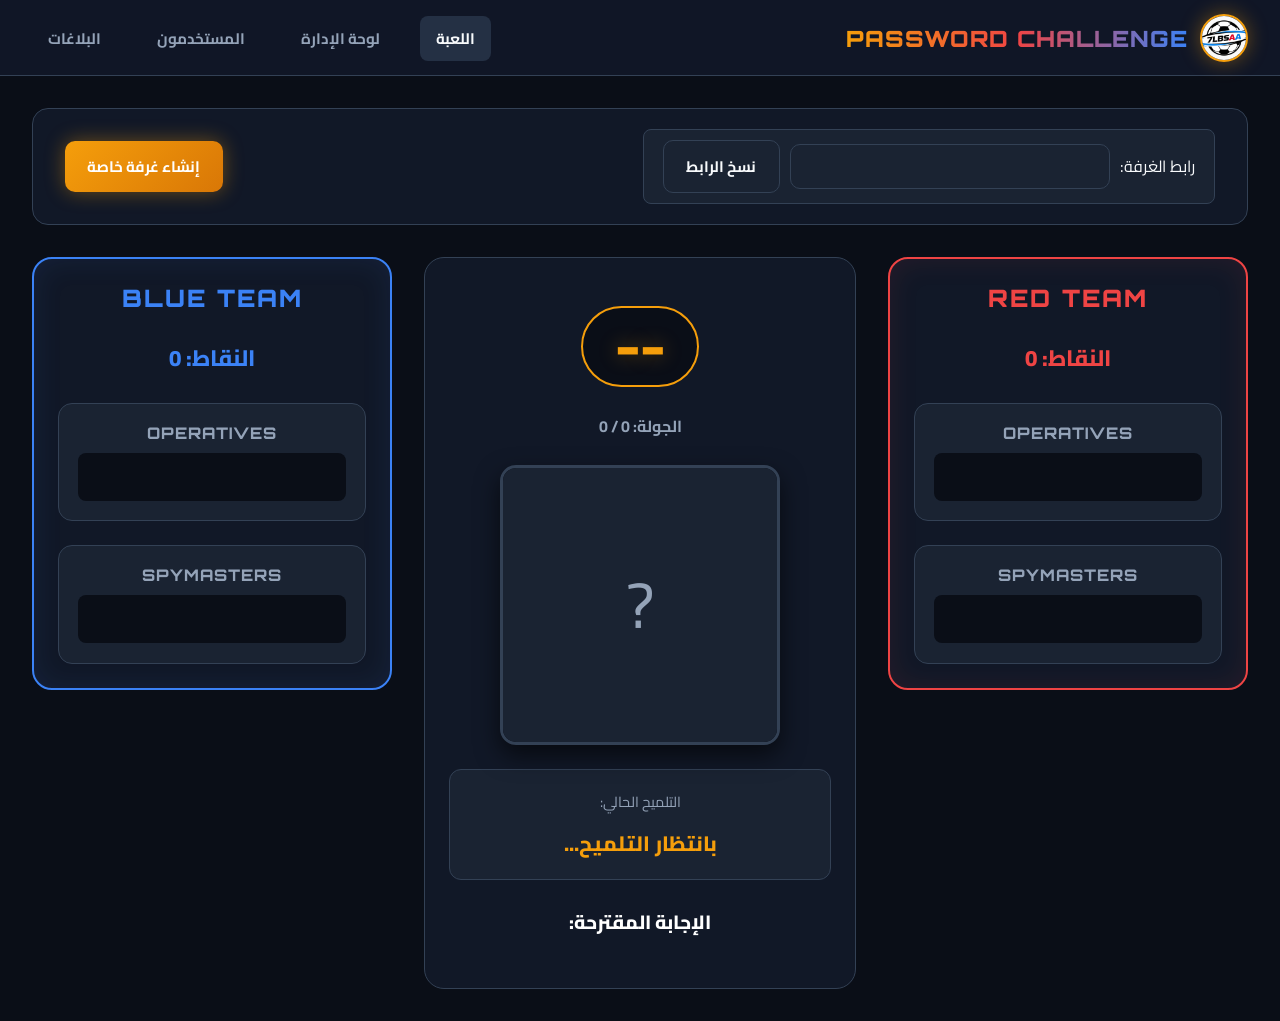
==== gamepassword.html @ 27a5e25a "Create gamepassword.html" ====
<!DOCTYPE html>
<html lang="ar" dir="rtl">
<head>
  <meta charset="UTF-8">
  <meta name="viewport" content="width=device-width, initial-scale=1.0">
  <title>حلبة التحدي - Password Challenge</title>
  <link rel="stylesheet" href="styles.css">
</head>
<body>

  <nav class="navbar">
    <a href="/gamepassword" class="navbar-brand">
      <img src="7lbsaa.ball.jpg" alt="Logo" class="navbar-logo">
      <span class="brand-title">PASSWORD CHALLENGE</span>
    </a>
    <ul class="nav-links">
      <li><a href="/gamepassword" class="active">اللعبة</a></li>
      <li><a href="/admin">لوحة الإدارة</a></li>
      <li><a href="/customers">المستخدمون</a></li>
      <li><a href="/reports">البلاغات</a></li>
    </ul>
  </nav>

  <main class="container">
    <!-- شريط معلومات الغرفة ودعوة الأصدقاء -->
    <header class="room-header">
      <div class="room-id-box">
        <span>رابط الغرفة:</span>
        <input type="text" id="invite-link-input" readonly class="form-input" style="width: 320px; padding: 0.4rem;">
        <button class="btn btn-outline" onclick="copyInviteLink()">نسخ الرابط</button>
      </div>
      <div id="room-actions-area">
        <button class="btn btn-gold" onclick="createNewRoomAction()">إنشاء غرفة خاصة</button>
      </div>
    </header>

    <!-- لوحة إعدادات الغرفة (تظهر لصاحب الغرفة قبل البدء) -->
    <section id="room-settings-panel" class="game-settings-panel" style="display: none;">
      <div class="settings-group">
        <label>عدد الجولات:</label>
        <select id="select-rounds" class="form-select" onchange="updateRoomSettings()">
          <option value="5">5 جولات</option>
          <option value="10" selected>10 جولات</option>
          <option value="15">15 جولة</option>
        </select>
      </div>
      <div class="settings-group">
        <label>مدة الجولة:</label>
        <select id="select-round-time" class="form-select" onchange="updateRoomSettings()">
          <option value="25">25 ثانية</option>
          <option value="30" selected>30 ثانية</option>
          <option value="45">45 ثانية</option>
        </select>
      </div>
      <button class="btn btn-primary" onclick="startMatchAction()">بدء اللعبة الآن</button>
    </section>

    <!-- شبكة الفرق وحلبة التخمين -->
    <div class="arena-grid">
      <!-- RED TEAM (يمين) -->
      <aside class="team-panel red-team">
        <h2 class="team-title">RED TEAM</h2>
        <div style="text-align: center; font-weight: 800; font-size: 1.4rem; color: var(--team-red);">
          النقاط: <span id="red-score">0</span>
        </div>

        <div class="role-slot">
          <div class="role-header">OPERATIVES</div>
          <div id="red-op-seat" class="player-seat"></div>
        </div>

        <div class="role-slot">
          <div class="role-header">SPYMASTERS</div>
          <div id="red-spy-seat" class="player-seat"></div>
        </div>
      </aside>

      <!-- حلبة الجولة (وسط) -->
      <section class="center-arena">
        <div id="active-team-banner" style="font-weight: 900; font-size: 1.3rem; letter-spacing: 2px;"></div>
        
        <div id="game-timer" class="timer-box">--</div>

        <div class="round-info">
          <span>الجولة: <strong id="current-round-text">0 / 0</strong></span>
        </div>

        <!-- بطاقة اللاعب السري -->
        <div class="player-card">
          <img id="player-image" src="" alt="Secret Footballer" style="display: none;">
          <div id="mystery-overlay" class="mystery-overlay">?</div>
        </div>

        <!-- عرض التلميح للمشاركين -->
        <div class="clue-display-box">
          <span style="color: var(--text-muted); font-size: 0.9rem;">التلميح الحالي:</span>
          <div id="display-clue-text" class="clue-text">بانتظار التلميح...</div>
        </div>

        <!-- عرض إجابة التخمين -->
        <div id="display-answer-box" style="font-size: 1.2rem; font-weight: 800; color: #fff;">
          الإجابة المقترحة: <span id="display-answer-text" style="color: var(--team-blue);"></span>
        </div>

        <!-- أزرار الإدخال (تظهر ديناميكياً حسب الدور والصلاحية) -->
        <div class="game-controls-area">
          <div id="clue-input-area" style="display: none; gap: 10px;">
            <input type="text" id="clue-text-input" class="form-input" placeholder="اكتب تلميحاً لزميلك في الفريق...">
            <button class="btn btn-primary" onclick="sendClueAction()">إرسال التلميح</button>
          </div>

          <div id="answer-input-area" style="display: none; gap: 10px;">
            <input type="text" id="answer-text-input" class="form-input" placeholder="خمّن اسم لاعب كرة القدم...">
            <button class="btn btn-gold" onclick="sendAnswerAction()">إرسال الإجابة</button>
          </div>

          <div id="verify-area" style="display: none; justify-content: center; gap: 20px;">
            <button class="btn btn-primary" style="background: #22c55e;" onclick="verifyAnswerAction(true)">صحيحة ✔</button>
            <button class="btn btn-red" onclick="verifyAnswerAction(false)">خاطئة ✘</button>
          </div>
        </div>
      </section>

      <!-- BLUE TEAM (يسار) -->
      <aside class="team-panel blue-team">
        <h2 class="team-title">BLUE TEAM</h2>
        <div style="text-align: center; font-weight: 800; font-size: 1.4rem; color: var(--team-blue);">
          النقاط: <span id="blue-score">0</span>
        </div>

        <div class="role-slot">
          <div class="role-header">OPERATIVES</div>
          <div id="blue-op-seat" class="player-seat"></div>
        </div>

        <div class="role-slot">
          <div class="role-header">SPYMASTERS</div>
          <div id="blue-spy-seat" class="player-seat"></div>
        </div>
      </aside>
    </div>
  </main>

  <!-- نافذة عرض القوانين (shroot.png) قبل بدء اللعب -->
  <div id="rules-modal" class="modal-overlay">
    <div class="modal-content rules-modal" style="text-align: center;">
      <h2 style="margin-bottom: 1rem; color: var(--accent-gold);">قوانين وشروط التحدي</h2>
      <img src="shroot.png" alt="Rules">
      <p style="color: var(--text-muted); margin-top: 1rem;">ستبدأ اللعبة تلقائياً بعد لحظات...</p>
    </div>
  </div>

  <!-- نافذة نهاية اللعبة والإعلان عن الفائز -->
  <div id="finish-modal" class="modal-overlay">
    <div class="modal-content" style="text-align: center;">
      <h2 style="font-size: 2rem; color: var(--accent-gold); margin-bottom: 1rem;">نهاية التحدي!</h2>
      <h3 id="winner-text" style="font-size: 1.6rem; margin-bottom: 2rem;"></h3>
      <button class="btn btn-primary" onclick="window.location.href='/gamepassword'">العودة للغرفة الرئيسية</button>
    </div>
  </div>

  <!-- نافذة البلاغات -->
  <div id="report-modal" class="modal-overlay">
    <div class="modal-content">
      <h3 style="margin-bottom: 1rem;">إبلاغ عن لاعب</h3>
      <input type="hidden" id="report-user-id">
      <input type="hidden" id="report-user-name">
      <div class="form-group">
        <label>سبب البلاغ:</label>
        <textarea id="report-reason-input" class="form-input" rows="4" placeholder="وضح المخالفة..."></textarea>
      </div>
      <div style="display: flex; gap: 10px; justify-content: flex-end;">
        <button class="btn btn-outline" onclick="closeReportModal()">إلغاء</button>
        <button class="btn btn-red" onclick="submitReportAction()">إرسال البلاغ</button>
      </div>
    </div>
  </div>

  <script type="module">
    import { auth } from './auth.js';
    import { GameManager } from './game.js';
    import { submitReport } from './reports.js';

    auth.requireAuth();
    const gameMgr = new GameManager();
    gameMgr.init();

    // ربط الوظائف بالـ Window لتعمل مع أحداث onclick في HTML
    window.createNewRoomAction = () => gameMgr.roomMgr.createRoom();
    
    window.joinTeamAction = (team, role) => gameMgr.roomMgr.joinTeamRole(team, role);
    
    window.updateRoomSettings = () => {
      const rounds = document.getElementById("select-rounds").value;
      const time = document.getElementById("select-round-time").value;
      gameMgr.roomMgr.updateSettings(rounds, time);
    };

    window.startMatchAction = () => gameMgr.startGame();
    
    window.sendClueAction = () => {
      const input = document.getElementById("clue-text-input");
      gameMgr.submitClue(input.value);
      input.value = '';
    };

    window.sendAnswerAction = () => {
      const input = document.getElementById("answer-text-input");
      gameMgr.submitAnswer(input.value);
      input.value = '';
    };

    window.verifyAnswerAction = (isCorrect) => gameMgr.verifyAnswer(isCorrect);

    window.copyInviteLink = () => {
      const link = gameMgr.roomMgr.getInviteLink();
      navigator.clipboard.writeText(link);
      alert("تم نسخ رابط الغرفة بنجاح!");
    };

    // إدارة نافذة البلاغ
    window.openReportModal = (id, name) => {
      document.getElementById("report-user-id").value = id;
      document.getElementById("report-user-name").value = name;
      document.getElementById("report-modal").classList.add("active");
    };

    window.closeReportModal = () => {
      document.getElementById("report-modal").classList.remove("active");
      document.getElementById("report-reason-input").value = '';
    };

    window.submitReportAction = async () => {
      const id = document.getElementById("report-user-id").value;
      const name = document.getElementById("report-user-name").value;
      const reason = document.getElementById("report-reason-input").value;
      await submitReport(id, name, reason);
      closeReportModal();
    };

    // تحديث رابط الدعوة تلقائياً في الواجهة
    setTimeout(() => {
      const inputEl = document.getElementById("invite-link-input");
      if (inputEl && gameMgr.roomMgr.roomId) {
        inputEl.value = gameMgr.roomMgr.getInviteLink();
      }
    }, 500);
  </script>
</body>
</html>
---- styles.css ----
@import url('https://fonts.googleapis.com/css2?family=Cairo:wght@400;600;700;800;900&family=Orbitron:wght@600;800;900&display=swap');

:root {
  --bg-primary: #0a0e17;
  --bg-secondary: #111827;
  --bg-card: #1a2332;
  --bg-hover: #243044;
  --accent-gold: #f59e0b;
  --team-red: #ef4444;
  --team-red-dark: #b91c1c;
  --team-blue: #3b82f6;
  --team-blue-dark: #1d4ed8;
  --text-main: #f8fafc;
  --text-muted: #94a3b8;
  --border-color: #334155;
  --glow-red: 0 0 20px rgba(239, 68, 68, 0.4);
  --glow-blue: 0 0 20px rgba(59, 130, 246, 0.4);
  --glow-gold: 0 0 20px rgba(245, 158, 11, 0.4);
}

* {
  box-sizing: border-box;
  margin: 0;
  padding: 0;
  font-family: 'Cairo', sans-serif;
}

body {
  background-color: var(--bg-primary);
  color: var(--text-main);
  direction: rtl;
  min-height: 100vh;
  display: flex;
  flex-direction: column;
  overflow-x: hidden;
}

/* --- شريط التنقل (Navbar) --- */
.navbar {
  background: rgba(17, 24, 39, 0.95);
  backdrop-filter: blur(12px);
  border-bottom: 1px solid var(--border-color);
  padding: 0.85rem 2rem;
  display: flex;
  justify-content: space-between;
  align-items: center;
  position: sticky;
  top: 0;
  z-index: 1000;
}

.navbar-brand {
  display: flex;
  align-items: center;
  gap: 12px;
  text-decoration: none;
  color: var(--text-main);
}

.navbar-logo {
  width: 48px;
  height: 48px;
  border-radius: 50%;
  border: 2px solid var(--accent-gold);
  object-fit: cover;
  box-shadow: var(--glow-gold);
}

.brand-title {
  font-family: 'Orbitron', sans-serif;
  font-size: 1.4rem;
  font-weight: 900;
  letter-spacing: 1px;
  background: linear-gradient(90deg, #f59e0b, #ef4444, #3b82f6);
  -webkit-background-clip: text;
  -webkit-text-fill-color: transparent;
}

.nav-links {
  display: flex;
  gap: 1.5rem;
  list-style: none;
}

.nav-links a {
  color: var(--text-muted);
  text-decoration: none;
  font-weight: 700;
  font-size: 0.95rem;
  padding: 0.5rem 1rem;
  border-radius: 8px;
  transition: all 0.3s ease;
}

.nav-links a:hover, .nav-links a.active {
  color: var(--text-main);
  background: var(--bg-hover);
}

/* --- أزرار اللعبة والنظام --- */
.btn {
  padding: 0.7rem 1.4rem;
  border-radius: 10px;
  font-weight: 700;
  cursor: pointer;
  border: none;
  transition: all 0.25s cubic-bezier(0.4, 0, 0.2, 1);
  display: inline-flex;
  align-items: center;
  justify-content: center;
  gap: 8px;
  font-size: 0.95rem;
  text-decoration: none;
}

.btn-primary {
  background: linear-gradient(135deg, #3b82f6, #2563eb);
  color: #fff;
  box-shadow: var(--glow-blue);
}

.btn-primary:hover {
  transform: translateY(-2px);
  box-shadow: 0 0 25px rgba(59, 130, 246, 0.7);
}

.btn-red {
  background: linear-gradient(135deg, var(--team-red), var(--team-red-dark));
  color: #fff;
  box-shadow: var(--glow-red);
}

.btn-red:hover {
  transform: translateY(-2px);
  box-shadow: 0 0 25px rgba(239, 68, 68, 0.7);
}

.btn-gold {
  background: linear-gradient(135deg, #f59e0b, #d97706);
  color: #fff;
  box-shadow: var(--glow-gold);
}

.btn-gold:hover {
  transform: translateY(-2px);
}

.btn-outline {
  background: transparent;
  border: 1px solid var(--border-color);
  color: var(--text-main);
}

.btn-outline:hover {
  background: var(--bg-hover);
  border-color: var(--text-muted);
}

/* --- الحاويات المشتركة --- */
.container {
  width: 100%;
  max-width: 1380px;
  margin: 0 auto;
  padding: 2rem;
}

/* --- صفحة تسجيل الدخول --- */
.login-wrapper {
  min-height: calc(100vh - 80px);
  display: flex;
  align-items: center;
  justify-content: center;
  padding: 2rem;
}

.login-card {
  background: var(--bg-secondary);
  border: 1px solid var(--border-color);
  border-radius: 20px;
  padding: 2.5rem;
  width: 100%;
  max-width: 850px;
  display: grid;
  grid-template-columns: 1fr 1fr;
  gap: 2.5rem;
  align-items: center;
  box-shadow: 0 25px 50px -12px rgba(0, 0, 0, 0.7);
}

.login-image-container {
  position: relative;
  border-radius: 16px;
  overflow: hidden;
  border: 2px solid var(--border-color);
  aspect-ratio: 1 / 1;
  box-shadow: 0 10px 30px rgba(0, 0, 0, 0.5);
}

.login-image-container img {
  width: 100%;
  height: 100%;
  object-fit: cover;
}

.login-form-area h1 {
  font-size: 1.8rem;
  font-weight: 800;
  margin-bottom: 0.5rem;
}

.login-form-area p.subtitle {
  color: var(--accent-gold);
  font-weight: 700;
  margin-bottom: 1.5rem;
  font-size: 1rem;
}

.form-group {
  margin-bottom: 1.5rem;
}

.form-group label {
  display: block;
  font-weight: 700;
  margin-bottom: 0.5rem;
  color: var(--text-muted);
}

.form-input, .form-select {
  width: 100%;
  padding: 0.85rem 1rem;
  border-radius: 10px;
  border: 1px solid var(--border-color);
  background: var(--bg-card);
  color: var(--text-main);
  font-size: 1rem;
  transition: all 0.3s ease;
}

.form-input:focus, .form-select:focus {
  outline: none;
  border-color: var(--team-blue);
  box-shadow: 0 0 10px rgba(59, 130, 246, 0.3);
}

/* --- واجهة الغرفة والفرق --- */
.room-header {
  display: flex;
  justify-content: space-between;
  align-items: center;
  background: var(--bg-secondary);
  border: 1px solid var(--border-color);
  border-radius: 16px;
  padding: 1.25rem 2rem;
  margin-bottom: 2rem;
}

.room-id-box {
  display: flex;
  align-items: center;
  gap: 10px;
  background: var(--bg-card);
  padding: 0.6rem 1.2rem;
  border-radius: 8px;
  border: 1px solid var(--border-color);
}

.game-settings-panel {
  background: var(--bg-secondary);
  border: 1px solid var(--border-color);
  border-radius: 16px;
  padding: 1.5rem 2rem;
  margin-bottom: 2rem;
  display: flex;
  flex-wrap: wrap;
  gap: 2rem;
  align-items: center;
  justify-content: space-between;
}

.settings-group {
  display: flex;
  align-items: center;
  gap: 1rem;
}

.arena-grid {
  display: grid;
  grid-template-columns: 1fr 1.2fr 1fr;
  gap: 2rem;
  align-items: start;
}

/* --- تصميم الفرق --- */
.team-panel {
  background: var(--bg-secondary);
  border-radius: 20px;
  padding: 1.5rem;
  border: 2px solid transparent;
  display: flex;
  flex-direction: column;
  gap: 1.5rem;
  position: relative;
}

.team-panel.red-team {
  border-color: var(--team-red);
  box-shadow: inset 0 0 30px rgba(239, 68, 68, 0.1);
}

.team-panel.blue-team {
  border-color: var(--team-blue);
  box-shadow: inset 0 0 30px rgba(59, 130, 246, 0.1);
}

.team-title {
  font-family: 'Orbitron', sans-serif;
  font-size: 1.5rem;
  font-weight: 900;
  text-align: center;
  letter-spacing: 2px;
}

.red-team .team-title { color: var(--team-red); }
.blue-team .team-title { color: var(--team-blue); }

.role-slot {
  background: var(--bg-card);
  border: 1px solid var(--border-color);
  border-radius: 14px;
  padding: 1.2rem;
  text-align: center;
  position: relative;
  display: flex;
  flex-direction: column;
  align-items: center;
  gap: 10px;
}

.role-header {
  font-family: 'Orbitron', sans-serif;
  font-size: 1rem;
  font-weight: 800;
  color: var(--text-muted);
  letter-spacing: 1px;
}

.player-seat {
  width: 100%;
  padding: 0.8rem;
  background: var(--bg-primary);
  border-radius: 8px;
  font-weight: 700;
  min-height: 48px;
  display: flex;
  align-items: center;
  justify-content: center;
  position: relative;
}

.player-seat.occupied {
  border: 1px solid var(--accent-gold);
  color: var(--accent-gold);
}

.btn-report {
  position: absolute;
  top: 8px;
  left: 8px;
  background: rgba(239, 68, 68, 0.2);
  border: 1px solid var(--team-red);
  color: #fff;
  font-size: 0.75rem;
  padding: 2px 8px;
  border-radius: 4px;
  cursor: pointer;
  transition: 0.2s;
}

.btn-report:hover {
  background: var(--team-red);
}

/* --- منتصف الحلبة (ساحة الجولة) --- */
.center-arena {
  background: var(--bg-secondary);
  border: 1px solid var(--border-color);
  border-radius: 20px;
  padding: 1.5rem;
  display: flex;
  flex-direction: column;
  align-items: center;
  gap: 1.5rem;
}

.timer-box {
  font-family: 'Orbitron', sans-serif;
  font-size: 3rem;
  font-weight: 900;
  color: var(--accent-gold);
  text-shadow: var(--glow-gold);
  background: var(--bg-primary);
  padding: 0.5rem 2rem;
  border-radius: 50px;
  border: 2px solid var(--accent-gold);
}

.round-info {
  display: flex;
  gap: 20px;
  font-weight: 700;
  color: var(--text-muted);
}

.player-card {
  width: 280px;
  height: 280px;
  border-radius: 16px;
  overflow: hidden;
  border: 3px solid var(--border-color);
  position: relative;
  background: var(--bg-primary);
  display: flex;
  align-items: center;
  justify-content: center;
  box-shadow: 0 10px 25px rgba(0, 0, 0, 0.6);
}

.player-card img {
  width: 100%;
  height: 100%;
  object-fit: cover;
}

.mystery-overlay {
  position: absolute;
  inset: 0;
  background: var(--bg-card);
  display: flex;
  flex-direction: column;
  align-items: center;
  justify-content: center;
  font-size: 4rem;
  color: var(--text-muted);
}

.clue-display-box {
  width: 100%;
  background: var(--bg-card);
  border: 1px solid var(--border-color);
  border-radius: 12px;
  padding: 1rem;
  text-align: center;
}

.clue-text {
  font-size: 1.3rem;
  font-weight: 800;
  color: var(--accent-gold);
  margin-top: 0.5rem;
}

.game-controls-area {
  width: 100%;
  display: flex;
  flex-direction: column;
  gap: 1rem;
}

/* --- النوافذ المنبثقة (Modals) --- */
.modal-overlay {
  position: fixed;
  inset: 0;
  background: rgba(10, 14, 23, 0.85);
  backdrop-filter: blur(8px);
  display: flex;
  align-items: center;
  justify-content: center;
  z-index: 2000;
  opacity: 0;
  pointer-events: none;
  transition: opacity 0.3s ease;
}

.modal-overlay.active {
  opacity: 1;
  pointer-events: auto;
}

.modal-content {
  background: var(--bg-secondary);
  border: 1px solid var(--border-color);
  border-radius: 20px;
  padding: 2rem;
  width: 90%;
  max-width: 600px;
  box-shadow: 0 25px 50px rgba(0, 0, 0, 0.8);
  position: relative;
}

.rules-modal img {
  width: 100%;
  border-radius: 12px;
  border: 1px solid var(--border-color);
  margin-bottom: 1rem;
}

/* --- الجداول واللوحات الإدارية --- */
.admin-stats {
  display: grid;
  grid-template-columns: repeat(auto-fit, minmax(220px, 1fr));
  gap: 1.5rem;
  margin-bottom: 2rem;
}

.stat-card {
  background: var(--bg-secondary);
  border: 1px solid var(--border-color);
  border-radius: 16px;
  padding: 1.5rem;
  text-align: center;
}

.stat-card h3 {
  color: var(--text-muted);
  font-size: 0.95rem;
  margin-bottom: 0.5rem;
}

.stat-card .value {
  font-family: 'Orbitron', sans-serif;
  font-size: 2.2rem;
  font-weight: 900;
  color: var(--accent-gold);
}

.data-table-container {
  background: var(--bg-secondary);
  border: 1px solid var(--border-color);
  border-radius: 16px;
  overflow: hidden;
  margin-top: 1.5rem;
}

.data-table {
  width: 100%;
  border-collapse: collapse;
  text-align: right;
}

.data-table th, .data-table td {
  padding: 1rem 1.5rem;
  border-bottom: 1px solid var(--border-color);
}

.data-table th {
  background: var(--bg-card);
  font-weight: 800;
  color: var(--text-muted);
}

.data-table tr:hover {
  background: var(--bg-hover);
}

.badge {
  padding: 0.35rem 0.8rem;
  border-radius: 20px;
  font-size: 0.8rem;
  font-weight: 700;
}

.badge-success { background: rgba(34, 197, 94, 0.2); color: #22c55e; }
.badge-danger { background: rgba(239, 68, 68, 0.2); color: #ef4444; }
.badge-warning { background: rgba(245, 158, 11, 0.2); color: #f59e0b; }

/* --- صفحة الحظر (Block Page) --- */
.block-container {
  min-height: 100vh;
  display: flex;
  align-items: center;
  justify-content: center;
  padding: 2rem;
  text-align: center;
}

.block-card {
  background: var(--bg-secondary);
  border: 2px solid var(--team-red);
  border-radius: 24px;
  padding: 3.5rem 2.5rem;
  max-width: 550px;
  width: 100%;
  box-shadow: var(--glow-red);
}

.block-card h1 {
  color: var(--team-red);
  font-size: 2.2rem;
  font-weight: 900;
  margin-bottom: 1rem;
}

.facebook-link-btn {
  display: inline-flex;
  align-items: center;
  gap: 12px;
  background: #1877f2;
  color: #fff;
  padding: 0.9rem 1.8rem;
  border-radius: 12px;
  font-weight: 700;
  text-decoration: none;
  margin-top: 2rem;
  transition: all 0.3s ease;
}

.facebook-link-btn:hover {
  background: #166fe5;
  transform: translateY(-2px);
  box-shadow: 0 0 20px rgba(24, 119, 242, 0.5);
}

/* --- التجاوب مع الشاشات (Responsive) --- */
@media (max-width: 1024px) {
  .arena-grid {
    grid-template-columns: 1fr;
  }
  .login-card {
    grid-template-columns: 1fr;
  }
  .navbar {
    flex-direction: column;
    gap: 1rem;
  }
}
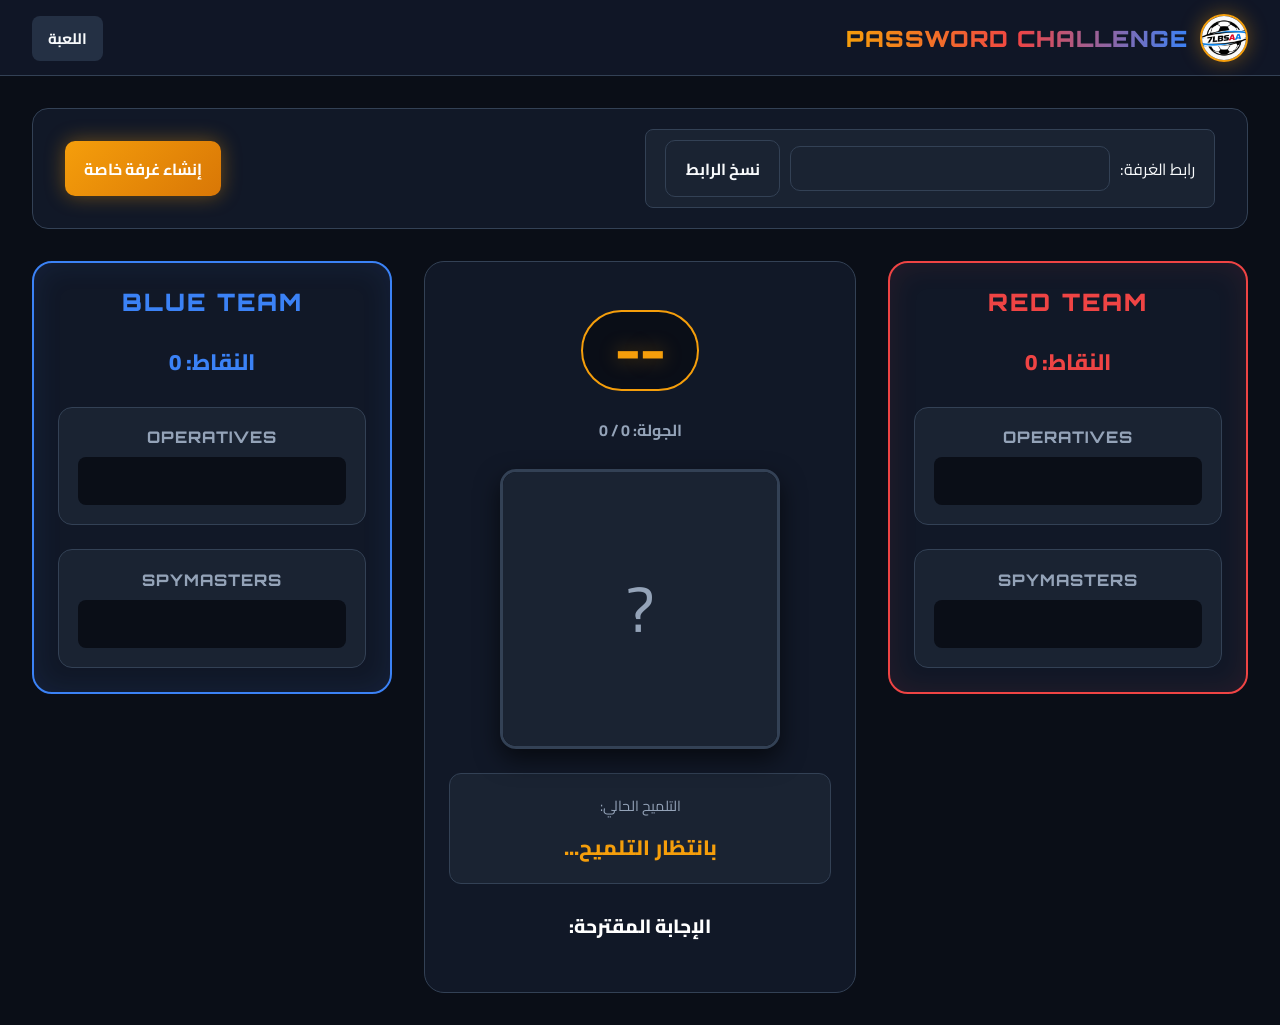
==== commit 9539cc2c: "Update gamepassword.html" ====
--- a/gamepassword.html
+++ b/gamepassword.html
@@ -2,7 +2,7 @@
 <html lang="ar" dir="rtl">
 <head>
   <meta charset="UTF-8">
-  <meta name="viewport" content="width=device-width, initial-scale=1.0">
+  <meta name="viewport" content="width=device-width, initial-scale=1.0, maximum-scale=1.0, user-scalable=no">
   <title>حلبة التحدي - Password Challenge</title>
   <link rel="stylesheet" href="styles.css">
 </head>
@@ -15,9 +15,6 @@
     </a>
     <ul class="nav-links">
       <li><a href="/gamepassword" class="active">اللعبة</a></li>
-      <li><a href="/admin">لوحة الإدارة</a></li>
-      <li><a href="/customers">المستخدمون</a></li>
-      <li><a href="/reports">البلاغات</a></li>
     </ul>
   </nav>
 
@@ -141,15 +138,6 @@
     </div>
   </main>
 
-  <!-- نافذة عرض القوانين (shroot.png) قبل بدء اللعب -->
-  <div id="rules-modal" class="modal-overlay">
-    <div class="modal-content rules-modal" style="text-align: center;">
-      <h2 style="margin-bottom: 1rem; color: var(--accent-gold);">قوانين وشروط التحدي</h2>
-      <img src="shroot.png" alt="Rules">
-      <p style="color: var(--text-muted); margin-top: 1rem;">ستبدأ اللعبة تلقائياً بعد لحظات...</p>
-    </div>
-  </div>
-
   <!-- نافذة نهاية اللعبة والإعلان عن الفائز -->
   <div id="finish-modal" class="modal-overlay">
     <div class="modal-content" style="text-align: center;">
@@ -183,6 +171,7 @@
 
     auth.requireAuth();
     const gameMgr = new GameManager();
+    window.gameMgr = gameMgr;
     gameMgr.init();
 
     // ربط الوظائف بالـ Window لتعمل مع أحداث onclick في HTML
--- a/styles.css
+++ b/styles.css
@@ -33,6 +33,7 @@
   display: flex;
   flex-direction: column;
   overflow-x: hidden;
+  width: 100%;
 }
 
 /* --- شريط التنقل (Navbar) --- */
@@ -99,7 +100,7 @@
 
 /* --- أزرار اللعبة والنظام --- */
 .btn {
-  padding: 0.7rem 1.4rem;
+  padding: 0.8rem 1.2rem;
   border-radius: 10px;
   font-weight: 700;
   cursor: pointer;
@@ -109,7 +110,7 @@
   align-items: center;
   justify-content: center;
   gap: 8px;
-  font-size: 0.95rem;
+  font-size: 16px !important;
   text-decoration: none;
 }
 
@@ -157,7 +158,9 @@
 }
 
 /* --- الحاويات المشتركة --- */
-.container {
+.container,
+.game-container, 
+.room-container {
   width: 100%;
   max-width: 1380px;
   margin: 0 auto;
@@ -226,18 +229,18 @@
   color: var(--text-muted);
 }
 
-.form-input, .form-select {
+.form-input, .form-select, input, select {
   width: 100%;
   padding: 0.85rem 1rem;
   border-radius: 10px;
   border: 1px solid var(--border-color);
   background: var(--bg-card);
   color: var(--text-main);
-  font-size: 1rem;
+  font-size: 16px !important;
   transition: all 0.3s ease;
 }
 
-.form-input:focus, .form-select:focus {
+.form-input:focus, .form-select:focus, input:focus, select:focus {
   outline: none;
   border-color: var(--team-blue);
   box-shadow: 0 0 10px rgba(59, 130, 246, 0.3);
@@ -467,22 +470,27 @@
   gap: 1rem;
 }
 
-/* --- النوافذ المنبثقة (Modals) --- */
+/* --- النوافذ المنبثقة العامة (Modal Overlay) --- */
 .modal-overlay {
+  display: none;
   position: fixed;
   inset: 0;
+  width: 100%;
+  height: 100%;
   background: rgba(10, 14, 23, 0.85);
   backdrop-filter: blur(8px);
-  display: flex;
-  align-items: center;
+  z-index: 9999;
   justify-content: center;
-  z-index: 2000;
+  align-items: center;
+  padding: 1rem;
+  box-sizing: border-box;
   opacity: 0;
   pointer-events: none;
   transition: opacity 0.3s ease;
 }
 
 .modal-overlay.active {
+  display: flex;
   opacity: 1;
   pointer-events: auto;
 }
@@ -498,13 +506,6 @@
   position: relative;
 }
 
-.rules-modal img {
-  width: 100%;
-  border-radius: 12px;
-  border: 1px solid var(--border-color);
-  margin-bottom: 1rem;
-}
-
 /* --- الجداول واللوحات الإدارية --- */
 .admin-stats {
   display: grid;
@@ -634,3 +635,47 @@
     gap: 1rem;
   }
 }
+
+/* ==================== تخصيص الشاشات الصغيرة (الموبايل أقل من 600px) ==================== */
+@media (max-width: 600px) {
+  .game-container, 
+  .room-container,
+  .container {
+    width: 96%;
+    padding: 0.5rem;
+  }
+
+  .teams-wrapper,
+  .players-grid,
+  .controls-row {
+    display: flex;
+    flex-direction: column;
+    width: 100%;
+    gap: 0.75rem;
+  }
+
+  .btn,
+  input[type="text"],
+  input[type="password"],
+  .form-input,
+  .form-select {
+    width: 100% !important;
+    min-height: 46px;
+  }
+
+  h1 {
+    font-size: 1.4rem;
+  }
+  
+  h2 {
+    font-size: 1.2rem;
+  }
+
+  .clue-input-group,
+  .guess-input-group {
+    display: flex;
+    flex-direction: column;
+    width: 100%;
+    gap: 0.5rem;
+  }
+}
